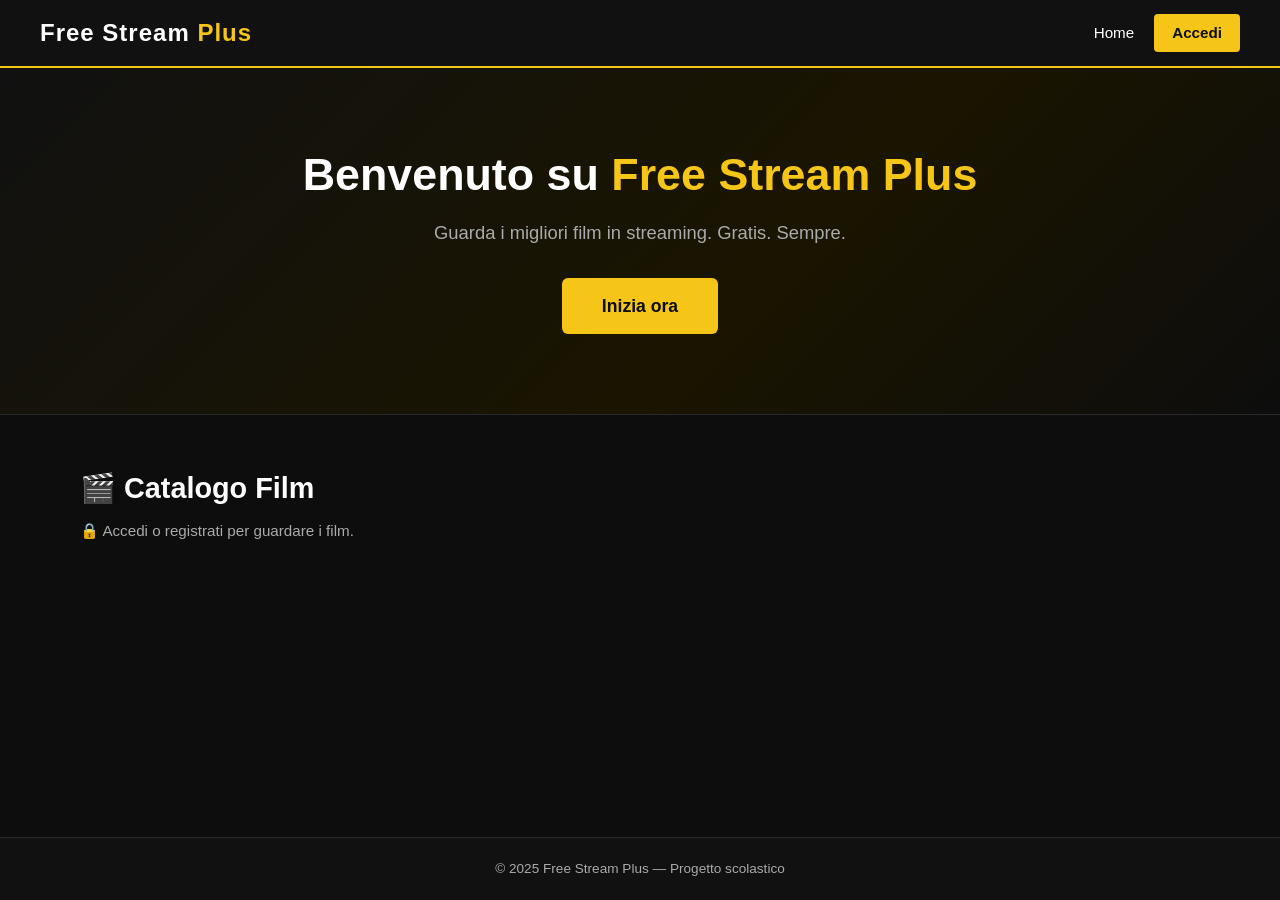
==== index.html @ a6525d3e "Add files via upload" ====
<!DOCTYPE html>
<html lang="it">
<head>
  <meta charset="UTF-8" />
  <meta name="viewport" content="width=device-width, initial-scale=1.0" />
  <title>Free Stream Plus</title>
  <link rel="stylesheet" href="css/style.css" />
</head>
<body>

  <!-- ===== NAVBAR ===== -->
  <nav class="navbar">
    <div class="nav-logo">Free Stream <span>Plus</span></div>
    <div class="nav-links">
      <!-- Mostrati solo se l'utente è loggato (gestiti da JS) -->
      <span id="nav-username" class="nav-user"></span>
      <a href="index.html" class="nav-link">Home</a>
      <a href="login.html" id="nav-login" class="nav-link btn-nav">Accedi</a>
      <a href="#" id="nav-logout" class="nav-link btn-nav" style="display:none;" onclick="logout()">Esci</a>
    </div>
  </nav>

  <!-- ===== HERO SECTION ===== -->
  <section class="hero">
    <div class="hero-content">
      <h1>Benvenuto su <span>Free Stream Plus</span></h1>
      <p>Guarda i migliori film in streaming. Gratis. Sempre.</p>
      <a href="login.html" class="btn-hero" id="hero-cta">Inizia ora</a>
    </div>
  </section>

  <!-- ===== CATALOGO FILM ===== -->
  <main class="catalog-section">
    <h2 class="section-title">🎬 Catalogo Film</h2>
    <p class="section-sub" id="catalog-message">Accedi per guardare i film disponibili.</p>

    <!-- Griglia film (visibile solo dopo login) -->
    <div class="movies-grid" id="movies-grid">
      <!-- Le card vengono generate da JavaScript (movies.js) -->
    </div>
  </main>

  <!-- ===== FOOTER ===== -->
  <footer class="footer">
    <p>© 2025 Free Stream Plus — Progetto scolastico</p>
  </footer>

  <!-- Script -->
  <script src="js/auth.js"></script>
  <script src="js/movies.js"></script>
  <script src="js/home.js"></script>

</body>
</html>
---- css/style.css ----
/* =============================================
   FREE STREAM PLUS — Foglio di stile principale
   Tema: Nero e Giallo
   Progetto scolastico
   ============================================= */

/* ===== VARIABILI COLORI ===== */
:root {
  --nero:        #0d0d0d;   /* sfondo principale */
  --nero-card:   #1a1a1a;   /* sfondo card */
  --nero-nav:    #111111;   /* sfondo navbar */
  --giallo:      #f5c518;   /* colore accento principale */
  --giallo-hover:#e0b015;   /* giallo scurito per hover */
  --bianco:      #ffffff;
  --grigio:      #aaaaaa;   /* testi secondari */
  --grigio-bordo:#2a2a2a;   /* bordi */
  --rosso-errore:#e74c3c;
  --verde-ok:    #2ecc71;
}

/* ===== RESET BASE ===== */
* {
  margin: 0;
  padding: 0;
  box-sizing: border-box;
}

body {
  background-color: var(--nero);
  color: var(--bianco);
  font-family: 'Segoe UI', Arial, sans-serif;
  font-size: 16px;
  line-height: 1.6;
  min-height: 100vh;
  display: flex;
  flex-direction: column;
}

a {
  color: var(--giallo);
  text-decoration: none;
  cursor: pointer;
}

a:hover {
  color: var(--giallo-hover);
}

/* ===== NAVBAR ===== */
.navbar {
  background-color: var(--nero-nav);
  border-bottom: 2px solid var(--giallo);
  padding: 14px 40px;
  display: flex;
  justify-content: space-between;
  align-items: center;
  position: sticky;
  top: 0;
  z-index: 100;
}

/* Logo "Free Stream Plus" */
.nav-logo {
  font-size: 1.5rem;
  font-weight: 700;
  letter-spacing: 1px;
  color: var(--bianco);
}

.nav-logo a {
  color: var(--bianco);
}

.nav-logo span {
  color: var(--giallo); /* "Plus" in giallo */
}

.nav-links {
  display: flex;
  align-items: center;
  gap: 20px;
}

.nav-link {
  color: var(--bianco);
  font-size: 0.95rem;
}

.nav-link:hover {
  color: var(--giallo);
}

/* Pulsante "Accedi" / "Esci" nella navbar */
.btn-nav {
  background-color: var(--giallo);
  color: var(--nero) !important;
  padding: 7px 18px;
  border-radius: 4px;
  font-weight: 600;
}

.btn-nav:hover {
  background-color: var(--giallo-hover);
}

/* Nome utente loggato */
.nav-user {
  color: var(--grigio);
  font-size: 0.9rem;
}

/* ===== HERO SECTION ===== */
.hero {
  background: linear-gradient(135deg, #111 0%, #1a1500 60%, #0d0d0d 100%);
  padding: 80px 40px;
  text-align: center;
  border-bottom: 1px solid var(--grigio-bordo);
}

.hero-content h1 {
  font-size: 2.8rem;
  font-weight: 800;
  margin-bottom: 16px;
  line-height: 1.2;
}

.hero-content h1 span {
  color: var(--giallo);
}

.hero-content p {
  font-size: 1.15rem;
  color: var(--grigio);
  margin-bottom: 30px;
}

/* Pulsante grande nella hero */
.btn-hero {
  display: inline-block;
  background-color: var(--giallo);
  color: var(--nero);
  font-size: 1.1rem;
  font-weight: 700;
  padding: 14px 40px;
  border-radius: 6px;
  transition: background-color 0.2s;
}

.btn-hero:hover {
  background-color: var(--giallo-hover);
  color: var(--nero);
}

/* ===== SEZIONE CATALOGO ===== */
.catalog-section {
  flex: 1;
  padding: 50px 40px;
  max-width: 1200px;
  margin: 0 auto;
  width: 100%;
}

.section-title {
  font-size: 1.8rem;
  font-weight: 700;
  margin-bottom: 8px;
}

.section-sub {
  color: var(--grigio);
  margin-bottom: 30px;
  font-size: 0.95rem;
}

/* ===== GRIGLIA FILM ===== */
.movies-grid {
  display: grid;
  /* 4 colonne su desktop, meno su mobile */
  grid-template-columns: repeat(auto-fill, minmax(220px, 1fr));
  gap: 24px;
}

/* ===== CARD FILM ===== */
.movie-card {
  background-color: var(--nero-card);
  border: 1px solid var(--grigio-bordo);
  border-radius: 8px;
  overflow: hidden;
  transition: transform 0.2s, border-color 0.2s;
  cursor: pointer;
}

.movie-card:hover {
  transform: translateY(-5px);
  border-color: var(--giallo);
}

/* Copertina del film (colore/emoji come placeholder) */
.movie-poster {
  width: 100%;
  height: 150px;
  display: flex;
  align-items: center;
  justify-content: center;
  font-size: 3rem;
  background: linear-gradient(135deg, #1f1f00, #333300);
}

.movie-card-body {
  padding: 14px;
}

.movie-card-title {
  font-size: 1rem;
  font-weight: 700;
  margin-bottom: 6px;
  color: var(--bianco);
}

.movie-card-genre {
  font-size: 0.8rem;
  color: var(--giallo);
  margin-bottom: 8px;
}

.movie-card-desc {
  font-size: 0.82rem;
  color: var(--grigio);
  /* Tronca la descrizione a 2 righe */
  display: -webkit-box;
  -webkit-line-clamp: 2;
  -webkit-box-orient: vertical;
  overflow: hidden;
}

.btn-card {
  display: block;
  margin: 12px 14px 14px;
  background-color: var(--giallo);
  color: var(--nero);
  text-align: center;
  padding: 8px;
  border-radius: 4px;
  font-weight: 600;
  font-size: 0.9rem;
  transition: background-color 0.2s;
}

.btn-card:hover {
  background-color: var(--giallo-hover);
  color: var(--nero);
}

/* ===== PAGINA AUTH (Login / Registrazione) ===== */
.auth-page {
  background: radial-gradient(ellipse at center, #1a1500 0%, #0d0d0d 70%);
}

.auth-container {
  flex: 1;
  max-width: 420px;
  margin: 60px auto;
  background-color: var(--nero-card);
  border: 1px solid var(--grigio-bordo);
  border-radius: 10px;
  padding: 36px 40px;
}

/* Tabs Login / Registrati */
.auth-tabs {
  display: flex;
  margin-bottom: 24px;
  border-bottom: 2px solid var(--grigio-bordo);
}

.tab-btn {
  flex: 1;
  background: none;
  border: none;
  color: var(--grigio);
  font-size: 1rem;
  font-weight: 600;
  padding: 10px;
  cursor: pointer;
  transition: color 0.2s;
  border-bottom: 3px solid transparent;
  margin-bottom: -2px;
}

.tab-btn.active {
  color: var(--giallo);
  border-bottom-color: var(--giallo);
}

.tab-btn:hover {
  color: var(--bianco);
}

/* Form di login/registrazione */
.auth-form h2 {
  font-size: 1.5rem;
  margin-bottom: 6px;
}

.form-sub {
  color: var(--grigio);
  font-size: 0.9rem;
  margin-bottom: 20px;
}

.auth-form label {
  display: block;
  font-size: 0.85rem;
  color: var(--grigio);
  margin-bottom: 4px;
  margin-top: 14px;
}

.auth-form input {
  width: 100%;
  background-color: #222;
  border: 1px solid var(--grigio-bordo);
  border-radius: 5px;
  color: var(--bianco);
  font-size: 0.95rem;
  padding: 10px 12px;
  outline: none;
  transition: border-color 0.2s;
}

.auth-form input:focus {
  border-color: var(--giallo);
}

/* Pulsante principale (submit) */
.btn-primary {
  width: 100%;
  background-color: var(--giallo);
  color: var(--nero);
  font-size: 1rem;
  font-weight: 700;
  border: none;
  border-radius: 6px;
  padding: 12px;
  margin-top: 22px;
  cursor: pointer;
  transition: background-color 0.2s;
}

.btn-primary:hover {
  background-color: var(--giallo-hover);
}

.form-switch {
  text-align: center;
  margin-top: 16px;
  font-size: 0.88rem;
  color: var(--grigio);
}

/* Messaggi errore / successo */
.auth-message {
  font-size: 0.9rem;
  margin-bottom: 10px;
  padding: 8px 12px;
  border-radius: 4px;
  display: none; /* mostrato da JS quando serve */
}

.auth-message.errore {
  background-color: #2a0a0a;
  color: var(--rosso-errore);
  border: 1px solid var(--rosso-errore);
  display: block;
}

.auth-message.successo {
  background-color: #0a2a0a;
  color: var(--verde-ok);
  border: 1px solid var(--verde-ok);
  display: block;
}

/* ===== PAGINA FILM (film.html) ===== */
.movie-page {
  flex: 1;
  max-width: 1000px;
  margin: 0 auto;
  padding: 40px;
  width: 100%;
}

.btn-back {
  display: inline-block;
  color: var(--grigio);
  font-size: 0.9rem;
  margin-bottom: 30px;
}

.btn-back:hover {
  color: var(--giallo);
}

.movie-detail {
  display: flex;
  gap: 40px;
  margin-bottom: 40px;
  align-items: flex-start;
}

/* Poster grande con emoji */
.movie-poster-large {
  width: 200px;
  min-width: 200px;
  height: 280px;
  background: linear-gradient(135deg, #1f1f00, #333300);
  border-radius: 8px;
  border: 1px solid var(--grigio-bordo);
  display: flex;
  align-items: center;
  justify-content: center;
  font-size: 5rem;
}

.movie-info-detail h1 {
  font-size: 2rem;
  margin-bottom: 14px;
}

/* Badge genere / anno / durata */
.movie-meta {
  display: flex;
  gap: 10px;
  flex-wrap: wrap;
  margin-bottom: 20px;
}

.badge {
  background-color: var(--giallo);
  color: var(--nero);
  font-size: 0.78rem;
  font-weight: 700;
  padding: 4px 10px;
  border-radius: 20px;
}

.movie-description {
  color: var(--grigio);
  font-size: 0.98rem;
  line-height: 1.7;
  margin-bottom: 24px;
}

/* Pulsante grande "Guarda il Film" */
.btn-play {
  background-color: var(--giallo);
  color: var(--nero);
  font-size: 1.1rem;
  font-weight: 700;
  border: none;
  border-radius: 6px;
  padding: 14px 36px;
  cursor: pointer;
  transition: background-color 0.2s;
}

.btn-play:hover {
  background-color: var(--giallo-hover);
}

/* ===== VIDEO PLAYER ===== */
.player-container {
  background-color: var(--nero-card);
  border: 1px solid var(--grigio-bordo);
  border-radius: 10px;
  padding: 24px;
  margin-top: 30px;
}

.player-title {
  font-size: 1.1rem;
  color: var(--giallo);
  margin-bottom: 14px;
}

/* Stile del tag <video> HTML */
#video-player {
  border-radius: 6px;
  background-color: #000;
  max-height: 480px;
}

.btn-close-player {
  margin-top: 14px;
  background: none;
  border: 1px solid var(--grigio-bordo);
  color: var(--grigio);
  padding: 6px 16px;
  border-radius: 4px;
  cursor: pointer;
  font-size: 0.88rem;
}

.btn-close-player:hover {
  border-color: var(--rosso-errore);
  color: var(--rosso-errore);
}

/* ===== FOOTER ===== */
.footer {
  background-color: var(--nero-nav);
  border-top: 1px solid var(--grigio-bordo);
  text-align: center;
  padding: 20px;
  color: var(--grigio);
  font-size: 0.85rem;
  margin-top: auto;
}

/* ===== RESPONSIVE MOBILE ===== */
@media (max-width: 700px) {
  .navbar {
    padding: 12px 20px;
    flex-direction: column;
    gap: 10px;
  }

  .hero-content h1 {
    font-size: 1.8rem;
  }

  .catalog-section {
    padding: 30px 20px;
  }

  .movie-detail {
    flex-direction: column;
  }

  .movie-poster-large {
    width: 100%;
    min-width: unset;
    height: 180px;
  }

  .auth-container {
    margin: 30px 16px;
    padding: 24px 20px;
  }

  .movie-page {
    padding: 20px;
  }
}
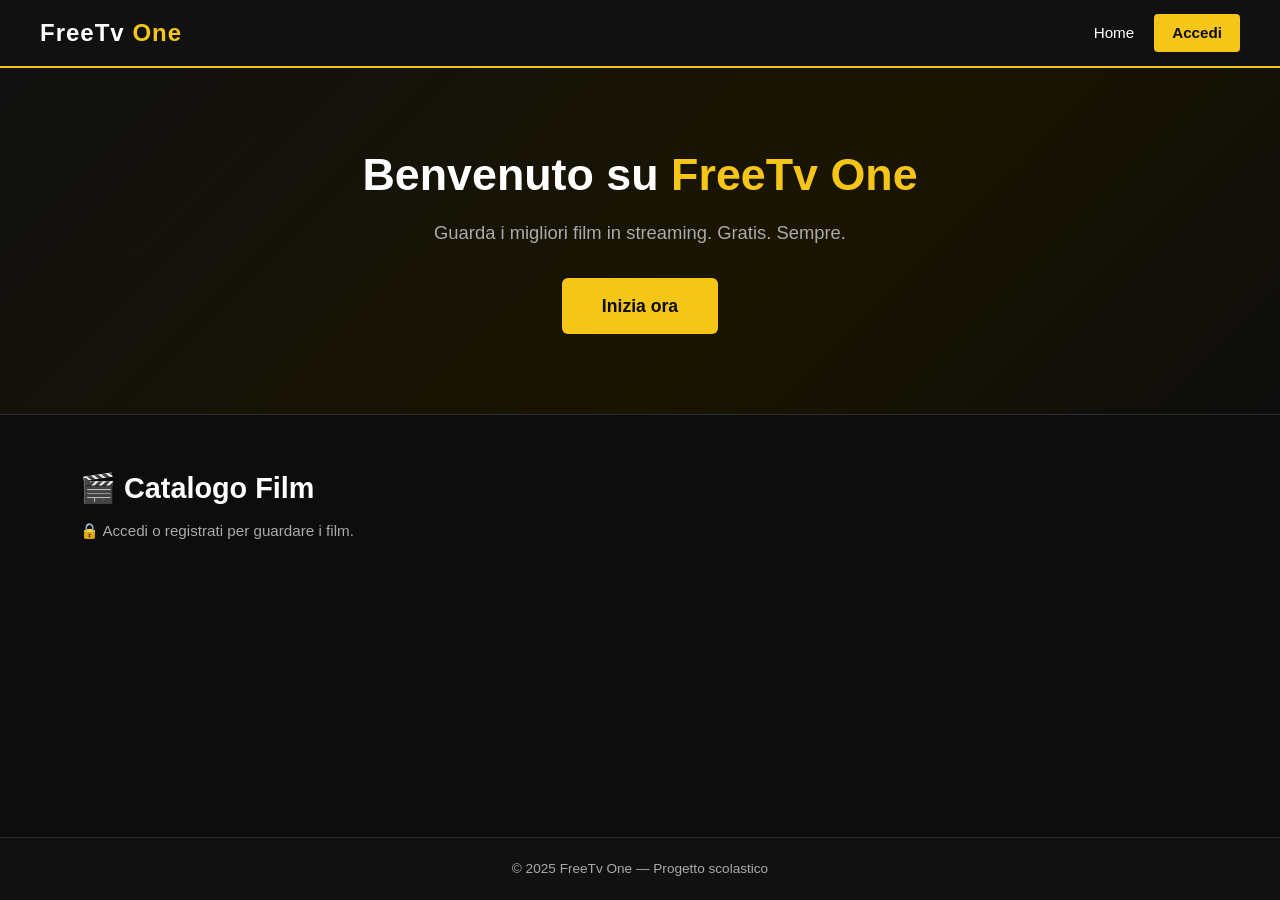
==== commit 1837003b: "Update index.html1" ====
--- a/index.html
+++ b/index.html
@@ -3,14 +3,14 @@
 <head>
   <meta charset="UTF-8" />
   <meta name="viewport" content="width=device-width, initial-scale=1.0" />
-  <title>Free Stream Plus</title>
+  <title>FreeTv One</title>
   <link rel="stylesheet" href="css/style.css" />
 </head>
 <body>
 
   <!-- ===== NAVBAR ===== -->
   <nav class="navbar">
-    <div class="nav-logo">Free Stream <span>Plus</span></div>
+    <div class="nav-logo">FreeTv <span>One</span></div>
     <div class="nav-links">
       <!-- Mostrati solo se l'utente è loggato (gestiti da JS) -->
       <span id="nav-username" class="nav-user"></span>
@@ -23,7 +23,7 @@
   <!-- ===== HERO SECTION ===== -->
   <section class="hero">
     <div class="hero-content">
-      <h1>Benvenuto su <span>Free Stream Plus</span></h1>
+      <h1>Benvenuto su <span>FreeTv One</span></h1>
       <p>Guarda i migliori film in streaming. Gratis. Sempre.</p>
       <a href="login.html" class="btn-hero" id="hero-cta">Inizia ora</a>
     </div>
@@ -42,7 +42,7 @@
 
   <!-- ===== FOOTER ===== -->
   <footer class="footer">
-    <p>© 2025 Free Stream Plus — Progetto scolastico</p>
+    <p>© 2025 FreeTv One — Progetto scolastico</p>
   </footer>
 
   <!-- Script -->
